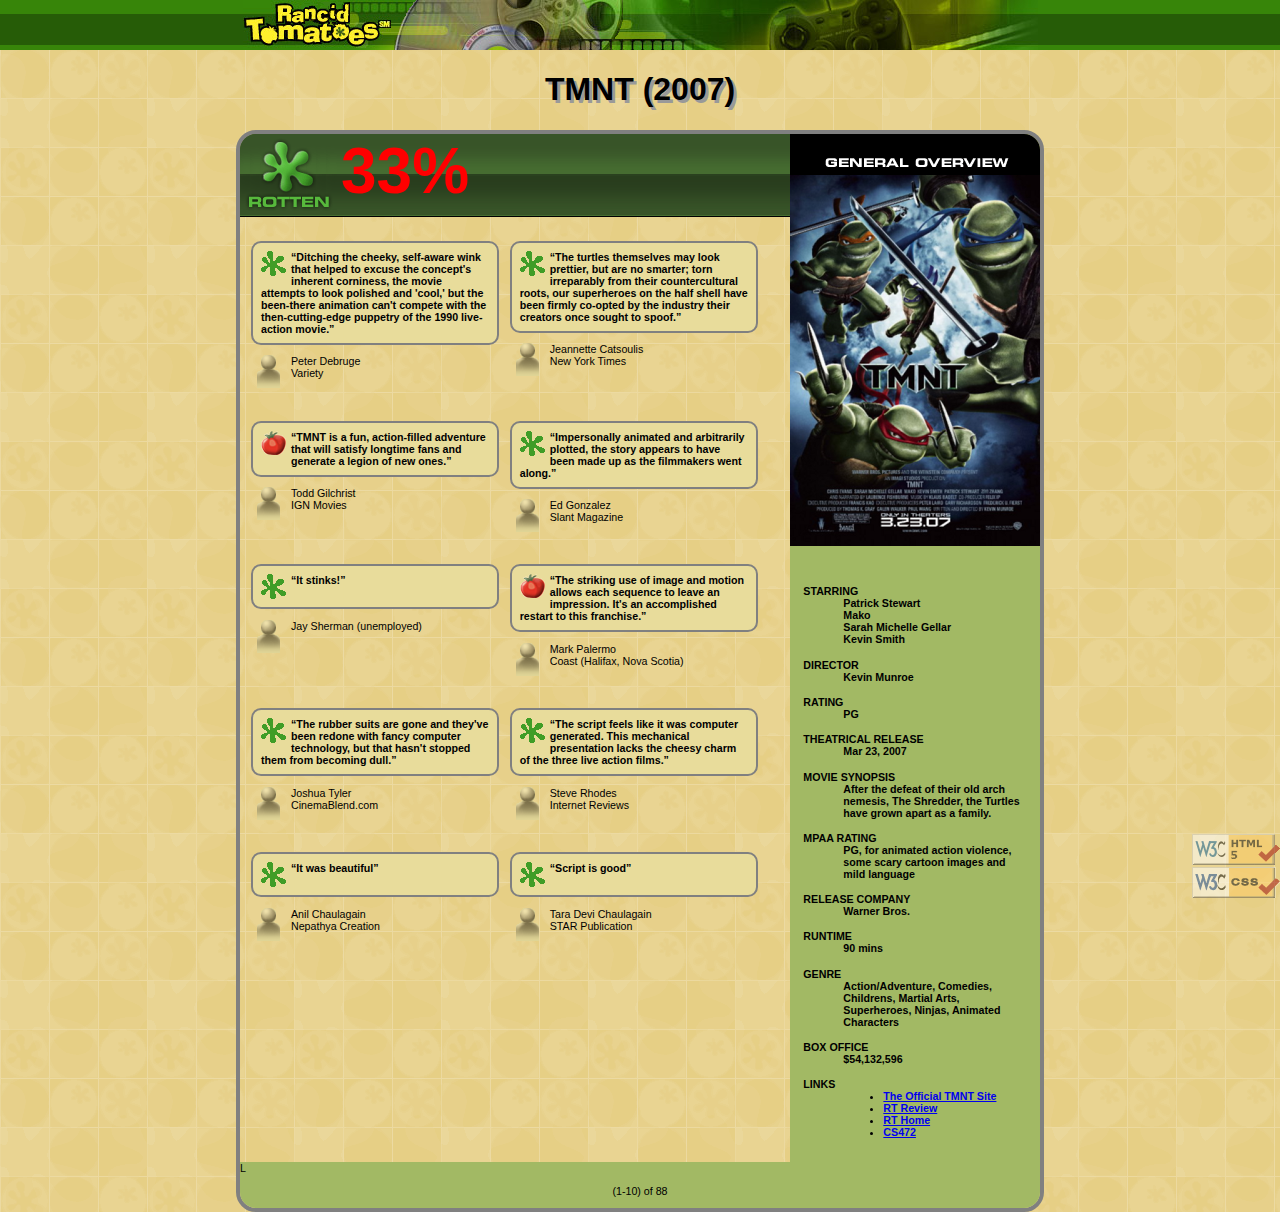
==== W2/index.html @ 708f1f04 "w2" ====
<!DOCTYPE html>
<html lang="en">
<head>
  <title>TMNT - Rancid Tomatoes</title>

  <meta charset="utf-8" />

  <link rel="icon" href="rotten.gif" type="image/x-icon" />

  <link href="movie.css" type="text/css" rel="stylesheet" />
</head>

<body>
<div class="wrapper">
  <header>
    <div class="top-banner">
      <img src="banner.png" class="banner-img" alt="Rancid Tomatoes" />
    </div>
    <div class="header-title">
      <h1>TMNT (2007)</h1>

    </div>

  </header>
  <div class="content">

    <div class="left side">
      <div class="rotten">
        <img src="rottenbig.png" alt="">
        <h1>33%</h1>
      </div>
      <div class="review-grid">


        <div class="review">
          <p>
            <img src="rotten.gif" alt="Rotten" />
            <q>Ditching the cheeky, self-aware wink that helped to excuse the concept's inherent corniness, the movie
              attempts to look polished and 'cool,' but the been-there animation can't compete with the
              then-cutting-edge puppetry of the 1990 live-action movie.</q>
          </p>
          <p>
            <img src="critic.gif" alt="Critic" />
            Peter Debruge <br />
            Variety
          </p>
        </div>
        <div class="review">
          <p>
            <img src="rotten.gif" alt="Rotten" />
            <q>The turtles themselves may look prettier, but are no smarter; torn irreparably from their countercultural
              roots, our superheroes on the half shell have been firmly co-opted by the industry their creators once
              sought to spoof.</q>
          </p>
          <p>
            <img src="critic.gif" alt="Critic" />
            Jeannette Catsoulis <br />
            New York Times
          </p>
        </div>

        <div class="review">
          <p>
            <img src="fresh.gif" alt="Fresh" />
            <q>TMNT is a fun, action-filled adventure that will satisfy longtime fans and generate a legion of new
              ones.</q>
          </p>
          <p>
            <img src="critic.gif" alt="Critic" />
            Todd Gilchrist <br />
            IGN Movies
          </p>
        </div>
        <div class="review">
          <p>
            <img src="rotten.gif" alt="Rotten" />
            <q>Impersonally animated and arbitrarily plotted, the story appears to have been made up as the filmmakers
              went along.</q>
          </p>
          <p>
            <img src="critic.gif" alt="Critic" />
            Ed Gonzalez <br />
            Slant Magazine
          </p>
        </div>
        <div class="review">
          <p>
            <img src="rotten.gif" alt="Rotten" />
            <q>It stinks!</q>
          </p>
          <p>
            <img src="critic.gif" alt="Critic" />
            Jay Sherman (unemployed)
          </p>
        </div>

        <div class="review">
          <p>
            <img src="fresh.gif" alt="Fresh" />
            <q>The striking use of image and motion allows each sequence to leave an impression. It's an accomplished
              restart to this franchise.</q>
          </p>
          <p>
            <img src="critic.gif" alt="Critic" />
            Mark Palermo <br />
            Coast (Halifax, Nova Scotia)
          </p>
        </div>

        <div class="review">
          <p>
            <img src="rotten.gif" alt="Rotten" />
            <q>The rubber suits are gone and they've been redone with fancy computer technology, but that hasn't stopped
              them from becoming dull.</q>
          </p>
          <p>
            <img src="critic.gif" alt="Critic" />
            Joshua Tyler <br />
            CinemaBlend.com
          </p>

        </div>


        <div class="review">
          <p>
            <img src="rotten.gif" alt="Rotten" />
            <q>The script feels like it was computer generated. This mechanical presentation lacks the cheesy charm of
              the three live action films.</q>
          </p>
          <p>
            <img src="critic.gif" alt="Critic" />
            Steve Rhodes <br />
            Internet Reviews
          </p>

        </div>
        <div class="review"><p>
          <img src="rotten.gif" alt="Rotten" />
          <q>It was beautiful</q>
        </p>
          <p>
            <img src="critic.gif" alt="Critic" />
            Anil Chaulagain <br />
            Nepathya Creation
          </p></div>







        <div class="review">
          <p>
            <img src="rotten.gif" alt="Rotten" />
            <q>Script is good</q>
          </p>
          <p>
            <img src="critic.gif" alt="Critic" />
            Tara Devi Chaulagain <br />
            STAR Publication
          </p>
        </div>


      </div>
    </div>
    <div class="right side">

      <div>
        <img src="overview.png" alt="general overview" />
        <div class="overview">
          <dl>
            <dt>STARRING</dt>
            <dd>Patrick Stewart <br /> Mako <br /> Sarah Michelle Gellar <br /> Kevin Smith</dd>

            <dt>DIRECTOR</dt>
            <dd>Kevin Munroe</dd>

            <dt>RATING</dt>
            <dd>PG</dd>

            <dt>THEATRICAL RELEASE</dt>
            <dd>Mar 23, 2007</dd>

            <dt>MOVIE SYNOPSIS</dt>
            <dd>After the defeat of their old arch nemesis, The Shredder, the Turtles have grown apart as a family.</dd>

            <dt>MPAA RATING</dt>
            <dd>PG, for animated action violence, some scary cartoon images and mild language</dd>

            <dt>RELEASE COMPANY</dt>
            <dd>Warner Bros.</dd>

            <dt>RUNTIME</dt>
            <dd>90 mins</dd>

            <dt>GENRE</dt>
            <dd>Action/Adventure, Comedies, Childrens, Martial Arts, Superheroes, Ninjas, Animated Characters</dd>

            <dt>BOX OFFICE</dt>
            <dd>$54,132,596</dd>

            <dt>LINKS</dt>
            <dd>
              <ul>
                <li><a href="http://www.ninjaturtles.com/">The Official TMNT Site</a></li>
                <li><a href="http://www.rottentomatoes.com/m/teenage_mutant_ninja_turtles/">RT Review</a></li>
                <li><a href="http://www.rottentomatoes.com/">RT Home</a></li>
                <li><a href="http://mumstudents.org/cs472/">CS472</a></li>
              </ul>
            </dd>
          </dl>
        </div>
      </div>


    </div>
    <footer class="footer">L
      <p>(1-10) of 88</p>
    </footer>
  </div>


  <div class="w3c-validator-link-container">
    <a href="http://validator.w3.org/check/referer"><img src="w3c-html.png" alt="Valid HTML5" /></a> <br />
    <a href="http://jigsaw.w3.org/css-validator/check/referer"><img src="w3c-css.png" alt="Valid CSS" /></a>
  </div>


</div>
</body>
</html>
---- W2/movie.css ----
body {
    font-family: Verdana, Tahoma, sans-serif;
    background-image: url('background.png');
    margin: 0px;
    padding: 0px;
    font-size: 8pt;
}

.top-banner {
    background: url("bannerbg.png") repeat-x;
}

.banner-img {
    margin: auto;
    padding: 0;
    position: relative;
    display: block;
}

.header-title h1 {
    font-size: 24pt;
    font-weight: 600;
    text-align: center;
    text-shadow: 3px 3px #999999;
    font-family: Tahoma,Verdana,sans-serif;
}


.content {
    width: 800px;
    margin: auto;
    border: 4px solid gray;
    border-radius: 20px;
    display: grid;
    overflow: hidden;
    grid-template-columns: 550px auto;
    grid-template-rows: auto auto;
    grid-template-areas: 'left right' 'footer footer';
}

.side {
    display: block;
}

.left {
    width: 550px;

}

.right {
    grid-area: right;
    width: 250px;
    background-color: #A2B964;
}

.rotten {
    background: url("rbg.png") repeat-x;
}

.rotten h1 {
    font-size: 48pt;
    color: red;
    display: inline;
    vertical-align: top;

}

.overview {

    padding: 10pt;
    font-weight: 600;
}
.overview dt {

    padding-top: 10pt;
}
.review-grid {
    display: flex;
    flex-wrap: wrap;
    gap: 2%;
    padding: 2%;
}

.review {
    width: 47%;
    display: block;
    margin-bottom: 20px;
}

.review img {
    float: left;
    padding-right: 5px;
}

.review > p:first-child {
    font-weight: 600;
    padding: 8px;
    border: 2px solid gray;
    border-radius: 10px;
    background-color: #E8DC9B;
    max-height: 98px !important;
    min-height: 25px;
}

.side {
    display: block;

}

.footer {
    background-color: #a2b964;
    width: 800px;
}

.footer p {
    text-align: center;
}
.w3c-validator-link-container {
    bottom: 0;
    right: 0;
    position: fixed;
    opacity: 0.5;
}
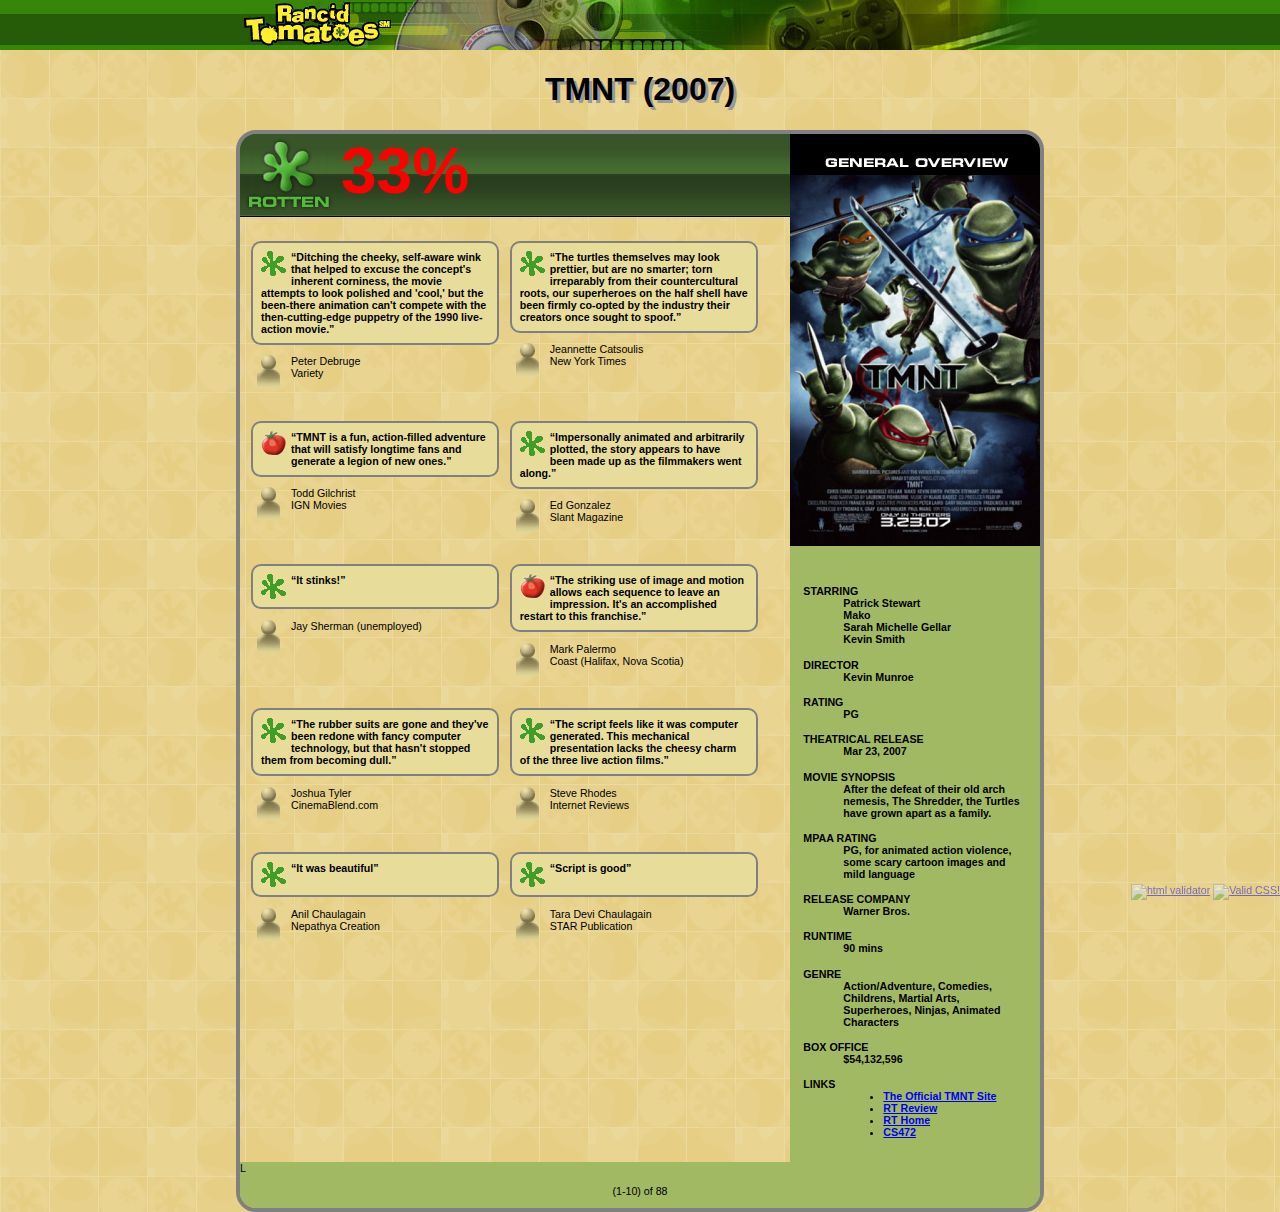
==== commit 01867d89: "html validator" ====
--- a/W2/index.html
+++ b/W2/index.html
@@ -224,8 +224,12 @@
 
 
   <div class="w3c-validator-link-container">
-    <a href="http://validator.w3.org/check/referer"><img src="w3c-html.png" alt="Valid HTML5" /></a> <br />
-    <a href="http://jigsaw.w3.org/css-validator/check/referer"><img src="w3c-css.png" alt="Valid CSS" /></a>
+	<a href="https://validator.w3.org/nu/?doc=https://anilchaulagain25.github.io/about-me.html"> <img
+			src="http://mumstudents.org/cs472/2014-09/images/w3c-html.png" alt="html validator" /></a>
+	<a href="https://jigsaw.w3.org/css-validator/check/referer">
+		<img style="border:0;width:88px;height:31px" src="https://jigsaw.w3.org/css-validator/images/vcss"
+			alt="Valid CSS!" />
+	</a>
   </div>
 
 
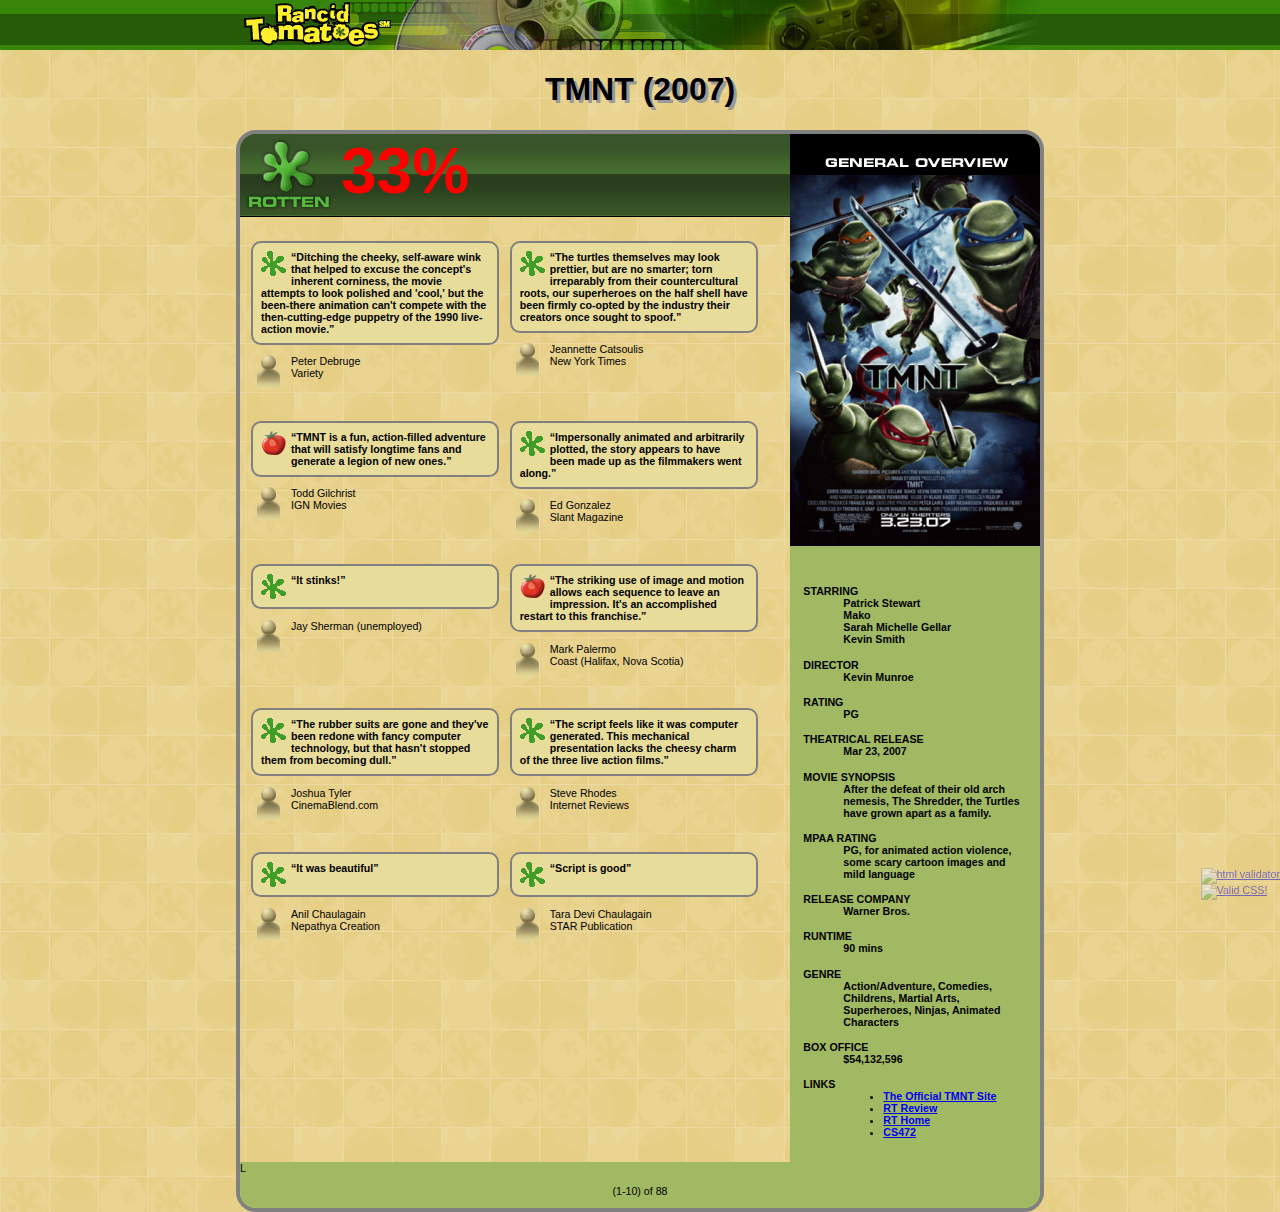
==== commit 5736862d: "html validator" ====
--- a/W2/index.html
+++ b/W2/index.html
@@ -224,9 +224,11 @@
 
 
   <div class="w3c-validator-link-container">
-	<a href="https://validator.w3.org/nu/?doc=https://anilchaulagain25.github.io/about-me.html"> <img
+	<a href="https://validator.w3.org/nu/?doc=https://anilchaulagain25.github.io/W2"> <img
 			src="http://mumstudents.org/cs472/2014-09/images/w3c-html.png" alt="html validator" /></a>
+			<br>
 	<a href="https://jigsaw.w3.org/css-validator/check/referer">
+		
 		<img style="border:0;width:88px;height:31px" src="https://jigsaw.w3.org/css-validator/images/vcss"
 			alt="Valid CSS!" />
 	</a>
